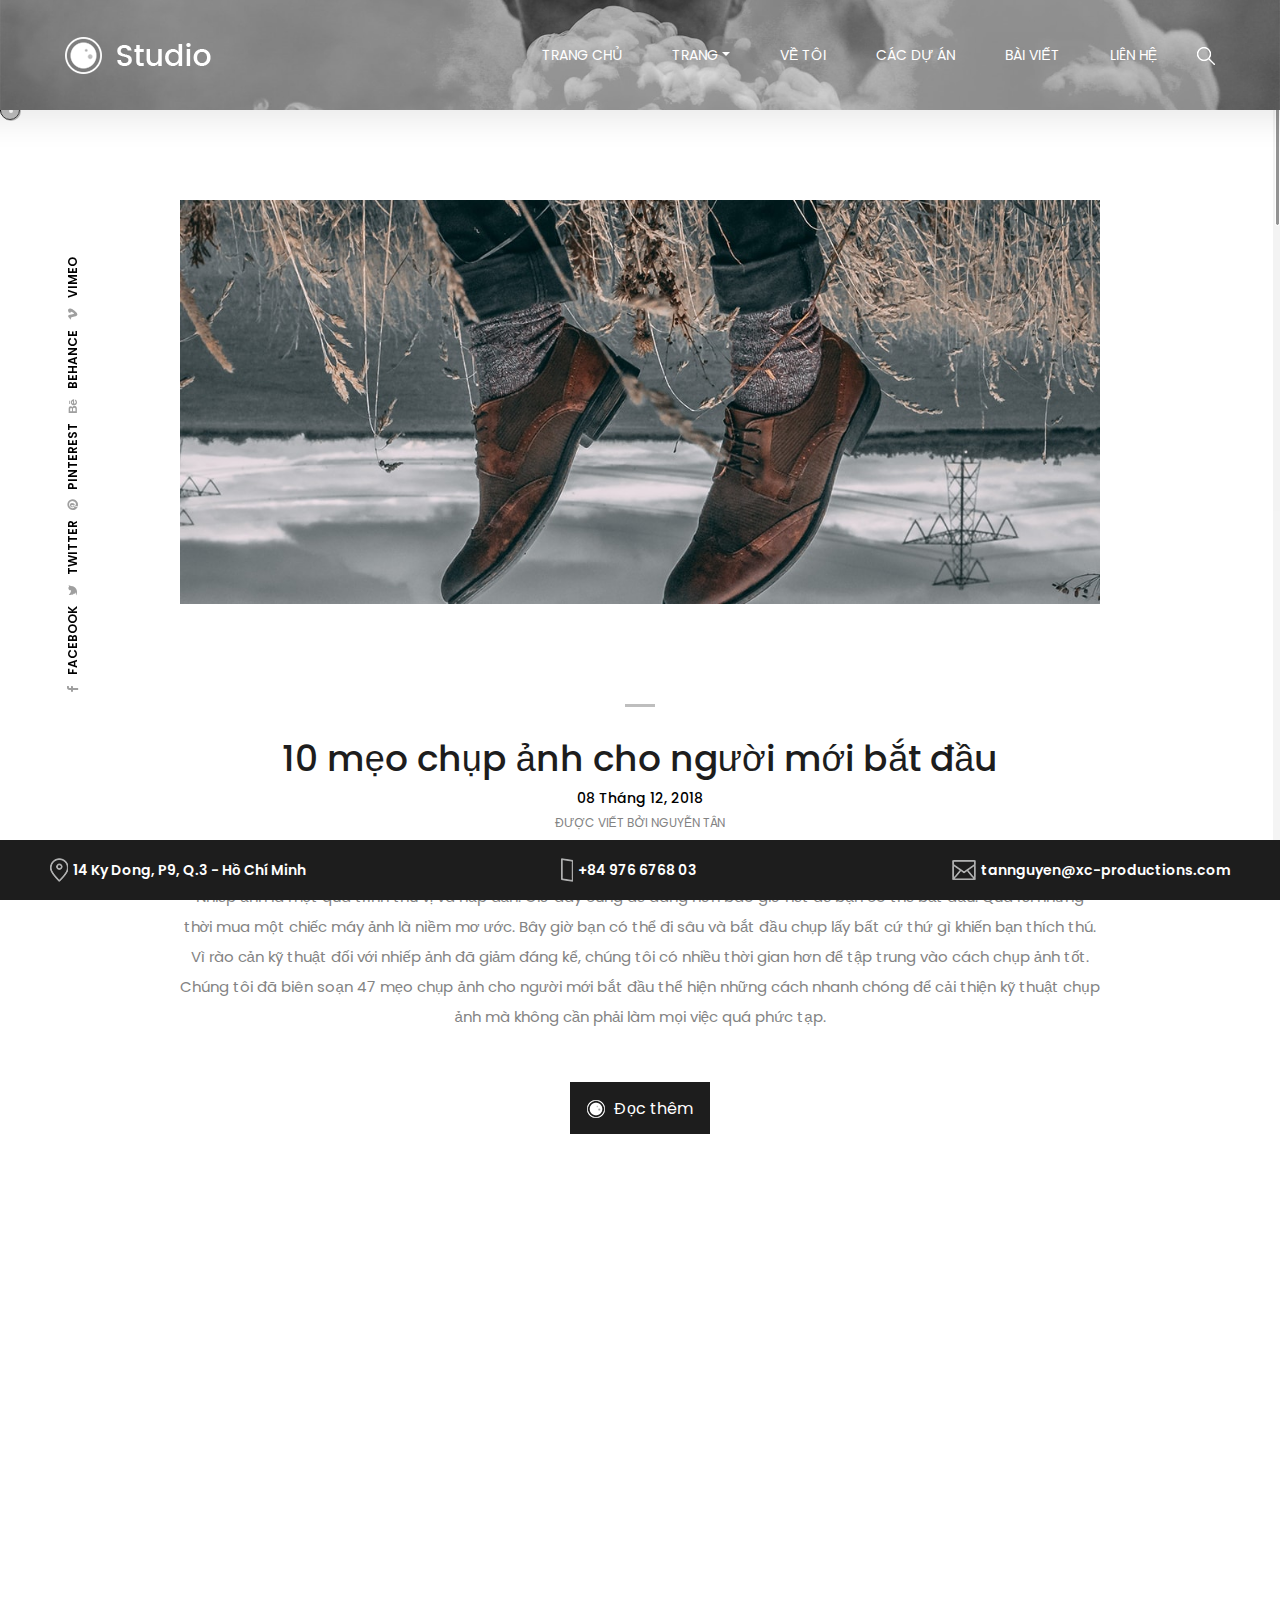
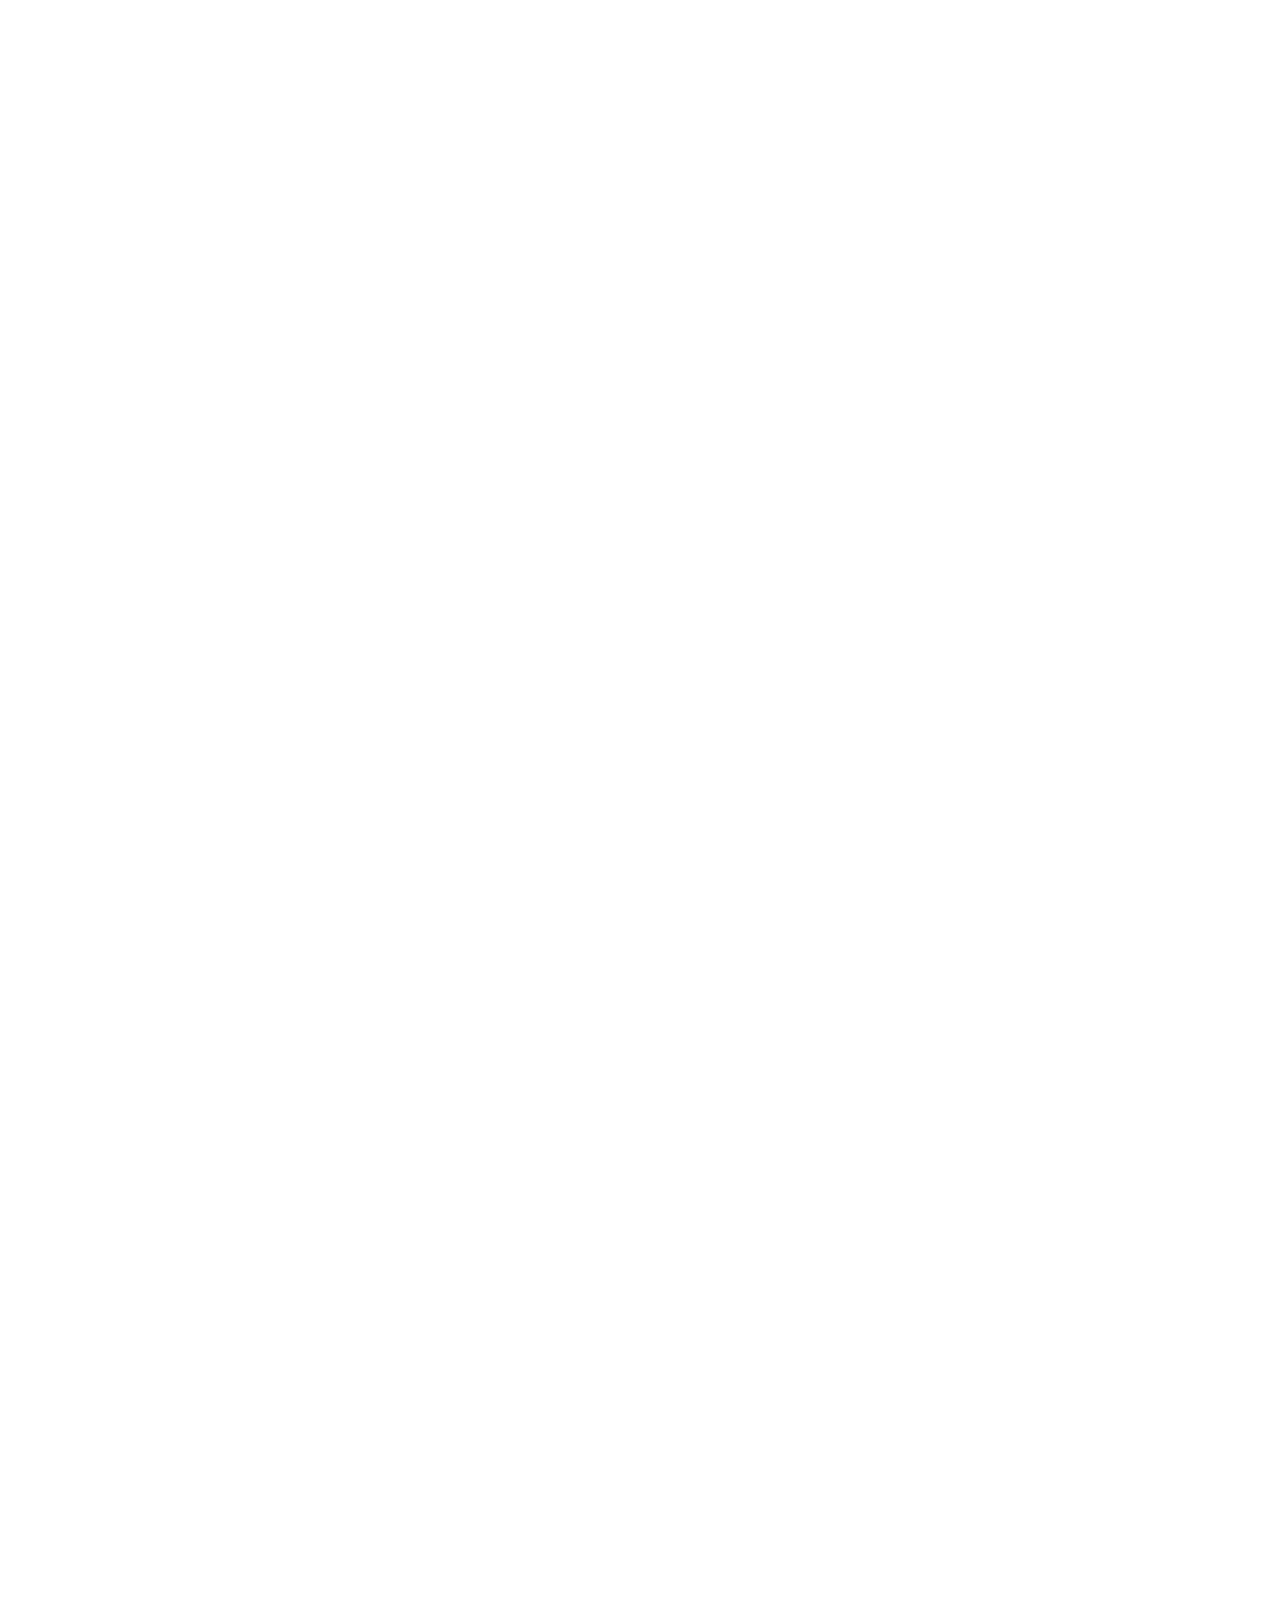
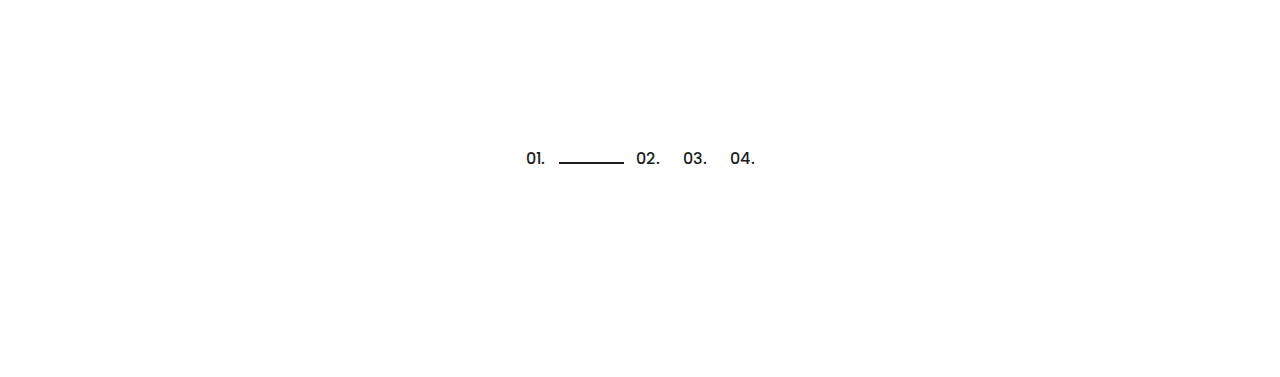
==== blog.html @ 5acade47 "done" ====
<!DOCTYPE html>
<html lang="en">

<head>
    <meta charset="UTF-8">
    <meta name="description" content="">
    <meta http-equiv="X-UA-Compatible" content="IE=edge">
    <meta name="viewport" content="width=device-width, initial-scale=1, shrink-to-fit=no">
    <!-- The above 4 meta tags *must* come first in the head; any other head content must come *after* these tags -->

    <!-- Title  -->
    <title>Studio - Đánh thức sáng tạo | Bài viết </title>

    <!-- Favicon  -->
    <link rel="icon" href="img/core-img/favicon.ico">

    <!-- Core Style CSS -->
    <link rel="stylesheet" href="css/core-style.css">
    <link rel="stylesheet" href="style.css">

    <!-- Responsive CSS -->
    <link href="css/responsive.css" rel="stylesheet">

</head>

<body>
    <div class="cursor"></div>
    <!-- Preloader -->
    <div id="preloader">
        <div class="showbox">
            <div class="loader">
                <svg class="circular" viewBox="25 25 50 50">
                    <circle class="path" cx="50" cy="50" r="20" fill="none" stroke-width="2" stroke-miterlimit="10"/>
                </svg>
            </div>
        </div>
        <div class="questions-area text-center">
            <p>Bạn có biết không ?</p>
            <ul>
                <li>Kĩ thuật quay phim được xem là “chất nghệ” trong các clip quảng cáo bên cạnh chất thơ của hình ảnh, chất độc của ý tưởng.</li>
                <li>Nhiếp ảnh là nghề khó nhất trên thế giới.</li>
                <li>Những thước phim ra đời từ việc quay phim được ví như là bộ nhớ sinh động, lưu giữ khoảnh khắc ý nghĩa.</li>
                <li>Theo cách hiểu hiện nay của nhiều người, TVC là các mẫu quảng cáo bằng video clip ngắn với sự kết hợp của hình ảnh, chuyển động và âm thanh, được trình chiếu trên màn hình tại bất kỳ nơi đâu, không chỉ riêng trên tivi nữa.</li>
                <li>TVC đã trở thành vũ khí không thể thiếu của rất nhiều nhãn hàng để tấn công vào tâm trí người tiêu dùng.</li>
            </ul>
        </div>
    </div>

    <!-- Gradient Background Overlay -->
    <div class="gradient-background-overlay"></div>

    <!-- Header Area Start -->
    <header class="header-area bg-img" style="background-image: url(img/bg-img/14.jpg);">
        <div class="container-fluid h-100">
            <div class="row h-100 align-items-center">
                <div class="col-12 h-100">
                    <div class="main-menu h-100">
                        <nav class="navbar h-100 navbar-expand-lg">
                            <!-- Logo Area  -->
                            <a class="navbar-brand" href="index.html"><img src="img/core-img/logo.png" alt="Logo"></a>

                            <button class="navbar-toggler" type="button" data-toggle="collapse" data-target="#studioMenu" aria-controls="studioMenu" aria-expanded="false" aria-label="Toggle navigation"><i class="fa fa-bars"></i> Menu</button>

                            <div class="collapse navbar-collapse" id="studioMenu">
                                <!-- Menu Area Start  -->
                                <ul class="navbar-nav ml-auto">
                                    <li class="nav-item active">
                                        <a class="nav-link" href="index.html">Trang chủ <span class="sr-only">(current)</span></a>
                                    </li>
                                    <li class="nav-item dropdown">
                                        <a class="nav-link dropdown-toggle" href="#" id="navbarDropdown" role="button" data-toggle="dropdown" aria-haspopup="true" aria-expanded="false">Trang</a>
                                        <div class="dropdown-menu" aria-labelledby="navbarDropdown">
                                            <a class="dropdown-item" href="index.html">Trang chủ</a>
                                            <a class="dropdown-item" href="about-me.html">Về tôi</a>
                                            <a class="dropdown-item" href="portfolio.html">Các dự án</a>
                                            <a class="dropdown-item" href="blog.html">Bài viết</a>
                                            <a class="dropdown-item" href="contact.html">Liên hệ</a>
                                            <a class="dropdown-item" href="service.html">Dịch vụ</a>
                                        </div>
                                    </li>
                                    <li class="nav-item">
                                        <a class="nav-link" href="about-me.html">Về tôi</a>
                                    </li>
                                    <li class="nav-item">
                                        <a class="nav-link" href="portfolio.html">Các dự án</a>
                                    </li>
                                    <li class="nav-item">
                                        <a class="nav-link" href="blog.html">Bài viết</a>
                                    </li>
                                    <li class="nav-item">
                                        <a class="nav-link" href="contact.html">Liên hệ</a>
                                    </li>
                                </ul>
                                <!-- Search Form -->
                                <div class="header-search-form ml-auto">
                                    <form action="#">
                                        <input type="search" class="form-control" placeholder="Nhập từ khoá của bạn sau đó bấm enter..." id="search" name="search">
                                        <input class="d-none" type="submit" value="submit">
                                    </form>
                                </div>
                                <!-- Search btn -->
                                <div id="searchbtn">
                                    <img src="img/core-img/search.png" alt="">
                                </div>
                            </div>
                        </nav>
                    </div>
                </div>
            </div>
        </div>
    </header>
    <!-- Header Area End -->

    <!-- Social Sidebar Area Start -->
    <div class="social-sidebar-area">
        <!-- Social Area -->
        <div class="social-info-area">
            <a href="#" data-toggle="tooltip" data-placement="right" title="Facebook"><i class="fa fa-facebook" aria-hidden="true"></i> <span>Facebook</span></a>
            <a href="#" data-toggle="tooltip" data-placement="right" title="Twitter"><i class="fa fa-twitter" aria-hidden="true"></i> <span>Twitter</span></a>
            <a href="#" data-toggle="tooltip" data-placement="right" title="Pinterest"><i class="fa fa-pinterest" aria-hidden="true"></i> <span>Pinterest</span></a>
            <a href="#" data-toggle="tooltip" data-placement="right" title="Behance"><i class="fa fa-behance" aria-hidden="true"></i> <span>Behance</span></a>
            <a href="#" data-toggle="tooltip" data-placement="right" title="Vimeo"><i class="fa fa-vimeo" aria-hidden="true"></i> <span>Vimeo</span></a>
        </div>
    </div>
    <!-- Social Sidebar Area End -->

    <!-- Blog Area Start -->
    <section class="blog-area section_padding_100 mt-100">
        <div class="container">
            <div class="row justify-content-center">
                <!-- Single Blog Area -->
                <div class="col-10">
                    <div class="single-blog-area text-center mb-100 wow fadeInUpBig" data-wow-delay="100ms" data-wow-duration="1s">
                        <div class="blog-thumbnail mb-100">
                            <img src="img/bg-img/b1.jpg" alt="">
                        </div>
                        <div class="blog-content">
                            <span></span>
                            <h2>10 mẹo chụp ảnh cho người mới bắt đầu</h2>
                            <a href="#" class="post-date">08 Tháng 12, 2018</a>
                            <a href="#" class="post-author">Được viết bởi Nguyễn Tân</a>
                            <p>Nhiếp ảnh là một quá trình thú vị và hấp dẫn. Giờ đây cũng dễ dàng hơn bao giờ hết để bạn có thể bắt đầu. Qua rồi những thời mua một chiếc máy ảnh là niềm mơ ước. Bây giờ bạn có thể đi sâu và bắt đầu chụp lấy bất cứ thứ gì khiến bạn thích thú. Vì rào cản kỹ thuật đối với nhiếp ảnh đã giảm đáng kể, chúng tôi có nhiều thời gian hơn để tập trung vào cách chụp ảnh tốt. Chúng tôi đã biên soạn 47 mẹo chụp ảnh cho người mới bắt đầu thể hiện những cách nhanh chóng để cải thiện kỹ thuật chụp ảnh mà không cần phải làm mọi việc quá phức tạp. </p>
                            <a href="#" class="btn studio-btn"><img src="img/core-img/logo-icon.png" alt=""> Đọc thêm</a>
                        </div>
                    </div>
                </div>
                <!-- Single Blog Area -->
                <div class="col-10">
                    <div class="single-blog-area text-center mb-100 wow fadeInUpBig" data-wow-delay="100ms" data-wow-duration="1s">
                        <div class="blog-thumbnail mb-100">
                            <img src="img/bg-img/b2.jpg" alt="">
                        </div>
                        <div class="blog-content">
                            <span></span>
                            <h2>Truyền thông là quá trình chia sẻ thông tin, là hình thức tương tác xã hội trong đó có ít nhất hai tác nhân tương tác lẫn nhau, chia sẻ các quy tắc và tín hiệu chung. </h2>
                            <a href="#" class="post-date">04 Tháng 1, 2018</a>
                            <a href="#" class="post-author">Được viết bởi Nguyễn Tân</a>
                            <p>Truyền thông là quá trình trao đổi, chia sẻ thông tin, kiến thức, kinh nghiệm, tư tưởng, tình cảm… liên tục giữa hai hoặc nhiều người nhằm tăng cường hiểu biết lẫn nhau, thay đổi nhận thức, tiến tới điều chỉnh hành vi và thái độ phù hợp với nhu cầu phát triển của cá nhân/nhóm/cộng đồng xã hội.</p>
                            <a href="#" class="btn studio-btn"><img src="img/core-img/logo-icon.png" alt=""> Đọc thêm</a>
                        </div>
                    </div>
                </div>
                <!-- Single Blog Area -->
                <div class="col-10">
                    <div class="single-blog-area text-center mb-100 wow fadeInUpBig" data-wow-delay="100ms" data-wow-duration="1s">
                        <div class="blog-thumbnail mb-100">
                            <img src="img/bg-img/b3.jpg" alt="">
                        </div>
                        <div class="blog-content">
                            <span></span>
                            <h2>Ánh sáng hoàn hảo cho nghệ thuật đường phố</h2>
                            <a href="#" class="post-date">07 Tháng 08, 2019</a>
                            <a href="#" class="post-author">Được viết bởi Nguyễn Tân</a>
                            <p>Nghệ thuật đường phố nghĩa là làm mới môi trường và thu hút sự chú ý của mọi người, thậm chí các nghệ sĩ dưới đây đã tiến hành một kỹ thuật đặc biệt làm cho những tác phẩm nghệ thuật của họ thêm bắt mắt và vui tươi hơn. Các nghệ sĩ sáng tác nghệ thuật đường phố đã khéo léo vẽ những bức tranh 2D trông giống như một phần của không gian, tạo ra không gian 3D hoàn toàn mới lạ, độc đáo. </p>
                            <a href="#" class="btn studio-btn"><img src="img/core-img/logo-icon.png" alt=""> Đọc thêm</a>
                        </div>
                    </div>
                </div>
            </div>
            <!-- Pagination -->
            <div class="row">
                <div class="col-12">
                    <nav aria-label="Page navigation" class="pagination-area mb-100">
                        <ul class="pagination justify-content-center">
                            <li class="page-item active"><a class="page-link" href="#">01.</a></li>
                            <li class="page-item"><a class="page-link" href="#">02.</a></li>
                            <li class="page-item"><a class="page-link" href="#">03.</a></li>
                            <li class="page-item"><a class="page-link" href="#">04.</a></li>
                        </ul>
                    </nav>
                </div>
            </div>
        </div>
    </section>
    <!-- Blog Area End -->

    <!-- Footer Area Start -->
    <footer class="footer-area">
        <div class="container-fluid h-100">
            <div class="row h-100">
                <div class="col-12 h-100">
                    <div class="footer-content h-100 d-md-flex align-items-center justify-content-between">
                        <!-- Single Footer Content -->
                        <div class="single-footer-content">
                            <img src="img/core-img/map.png" alt="">
                            <a href="#">14 Ky Dong, P9, Q.3 - Hồ Chí Minh</a>
                        </div>
                        <!-- Single Footer Content -->
                        <div class="single-footer-content">
                            <img src="img/core-img/smartphone.png" alt="">
                            <a href="#">+84 976 6768 03</a>
                        </div>
                        <!-- Single Footer Content -->
                        <div class="single-footer-content">
                            <img src="img/core-img/envelope-2.png" alt="">
                            <a href="#">tannguyen@xc-productions.com</a>
                        </div>
                    </div>
                </div>
            </div>
        </div>
    </footer>
    <!-- Footer Area End -->

    

    <!-- jQuery (Necessary for All JavaScript Plugins) -->
    <script src="js/jquery/jquery-2.2.4.min.js"></script>
    <!-- Popper js -->
    <script src="js/popper.min.js"></script>
    <!-- Bootstrap js -->
    <script src="js/bootstrap.min.js"></script>
    <!-- Plugins js -->
    <script src="js/plugins.js"></script>
    <!-- Active js -->
    <script src="js/active.js"></script>
    <!-- Main js  -->
    <script src="js/main.js"></script>

</body>

</html>
---- css/core-style.css ----
/* Web Fonts */

@import url('https://fonts.googleapis.com/css?family=Poppins:300,400,500,600,700');

/*  All CSS */

@import '../css/bootstrap.min.css';
@import '../css/owl.carousel.css';
@import '../css/font-awesome.min.css';
@import '../css/pe-icon-7-stroke.css';
@import '../css/magnific-popup.css';
@import '../css/animate.css';

/* CSS */

* {
    margin: 0;
    padding: 0;
}

body {
    font-family: 'Poppins', sans-serif;
    font-weight: 400;
    overflow-x: hidden;
}

h1,
h2,
h3,
h4,
h5,
h6 {
    color: #1d1d1d;
    line-height: 1.2;
    font-family: 'Poppins', sans-serif;
    font-weight: 500;
}

p {
    color: #838383;
    font-size: 15px;
    line-height: 2;
    font-family: 'Poppins', sans-serif;
    font-weight: 400;
}

a:focus {
    outline: 0 solid;
}

a,
a:hover,
a:focus {
    -webkit-transition: all 500ms ease 0s;
    transition: all 500ms ease 0s;
    text-decoration: none;
    outline: none;
    font-size: 14px;
    color: #000;
    font-family: 'Poppins', sans-serif;
    font-weight: 400;
}

#preloader {
    position: fixed;
    z-index: 9999;
    width: 100%;
    height: 100%;
    background-color: #f2f4f8;
    top: 0;
    left: 0;
    display: -webkit-box;
    display: -ms-flexbox;
    display: flex;
    -webkit-box-pack: center;
    -ms-flex-pack: center;
    justify-content: center;
    -webkit-box-align: center;
    -ms-flex-align: center;
    align-items: center;
}
.cursor {
    width: 20px;
    height: 20px;
    border: 1px solid #000;
    border-radius: 50%;
    position: absolute;
    transition-duration: 200ms;
    transition-timing-function: ease-out;
    animation: cursorAnim .5s infinite alternate;
    pointer-events: none;
}
.cursor::after {
    content: "";
    width: 20px;
    height: 20px;
    position: absolute;
    border: 8px solid grey;
    border-radius: 50%;
    opacity: .5;
    top: 0;
    left: 0;
    animation: cursorAnim2 .5s infinite alternate;
}

@keyframes cursorAnim {
    from {
        transform: scale(1);
    }
    to {
        transform: scale(.7);
    }
}

@keyframes cursorAnim2 {
    from {
        transform: scale(1);
    }
    to {
        transform: scale(.4);
    }
}

@keyframes cursorAnim3 {
    0% {
        transform: scale(1);
    }
    50% {
        transform: scale(3);
    }
    100% {
        transform: scale(1);
        opacity: 0;
    }
}
/* Cursor  */

.questions-area ul li {
    display: none;
    font-size: 14px;
    font-weight: 500;
    color: #1d1d1d;
    -webkit-transition-duration: 500ms;
    transition-duration: 500ms;
}

.questions-area ul li.question-show {
    display: block;
}

.questions-area {
    padding: 0 15px;
    position: absolute;
    bottom: 100px;
    z-index: 15;
    width: 100%;
    height: auto;
    left: 0;
}

.questions-area p {
    margin-bottom: 0;
}

.showbox {
    position: relative;
    top: 0;
    bottom: 0;
    left: 0;
    right: 0;
    padding: 0;
}

.loader {
    position: relative;
    margin: 0 auto;
    width: 60px;
}

.loader:before {
    content: '';
    display: block;
    padding-top: 100%;
}

.circular {
    -webkit-animation: rotate 2s linear infinite;
    animation: rotate 2s linear infinite;
    height: 100%;
    -webkit-transform-origin: center center;
    transform-origin: center center;
    width: 100%;
    position: absolute;
    top: 0;
    bottom: 0;
    left: 0;
    right: 0;
    margin: auto;
}

.path {
    stroke-dasharray: 1, 200;
    stroke-dashoffset: 0;
    -webkit-animation: dash 1.5s ease-in-out infinite, color 6s ease-in-out infinite;
    animation: dash 1.5s ease-in-out infinite, color 6s ease-in-out infinite;
    stroke-linecap: round;
}

@-webkit-keyframes rotate {
    100% {
        -webkit-transform: rotate(360deg);
        transform: rotate(360deg);
    }
}

@keyframes rotate {
    100% {
        -webkit-transform: rotate(360deg);
        transform: rotate(360deg);
    }
}

@-webkit-keyframes dash {
    0% {
        stroke-dasharray: 1, 200;
        stroke-dashoffset: 0;
    }
    50% {
        stroke-dasharray: 89, 200;
        stroke-dashoffset: -35px;
    }
    100% {
        stroke-dasharray: 89, 200;
        stroke-dashoffset: -124px;
    }
}

@keyframes dash {
    0% {
        stroke-dasharray: 1, 200;
        stroke-dashoffset: 0;
    }
    50% {
        stroke-dasharray: 89, 200;
        stroke-dashoffset: -35px;
    }
    100% {
        stroke-dasharray: 89, 200;
        stroke-dashoffset: -124px;
    }
}

@-webkit-keyframes color {
    100%,
    0% {
        stroke: #d62d20;
    }
    40% {
        stroke: #0057e7;
    }
    66% {
        stroke: #008744;
    }
    80%,
    90% {
        stroke: #ffa700;
    }
}

@keyframes color {
    100%,
    0% {
        stroke: #d62d20;
    }
    40% {
        stroke: #0057e7;
    }
    66% {
        stroke: #008744;
    }
    80%,
    90% {
        stroke: #ffa700;
    }
}

ul,
ol {
    margin: 0;
}

ol li,
ul li {
    list-style: outside none none;
}

img {
    height: auto;
    max-width: 100%;
}

.studio-table {
    display: table;
    z-index: 9;
    position: absolute;
    width: 100%;
    height: 100%;
    margin: 0;
}

.studio-table-cell {
    display: table-cell;
    vertical-align: middle;
}

.mt-15 {
    margin-top: 15px;
}

.mt-30 {
    margin-top: 30px;
}

.mt-50 {
    margin-top: 50px;
}

.mt-70 {
    margin-top: 70px;
}

.mt-100 {
    margin-top: 100px;
}

.mb-15 {
    margin-bottom: 15px;
}

.mb-30 {
    margin-bottom: 30px;
}

.mb-50 {
    margin-bottom: 50px;
}

.ml-15 {
    margin-left: 15px;
}

.ml-30 {
    margin-left: 30px;
}

.mr-15 {
    margin-right: 15px;
}

.mr-30 {
    margin-right: 30px;
}

.mb-70 {
    margin-bottom: 70px;
}

.mb-100 {
    margin-bottom: 100px;
}

.bg-img {
    background-position: center center;
    background-size: cover;
    background-repeat: no-repeat;
}

.bg-gray {
    background-color: #f6f6f6;
}

.bg-transparent {
    background-color: transparent;
}

.bg-transparent-dark {
    background-color: rgba(0, 0, 0, 0.5) !important;
}

.bg-transparent-light {
    background-color: rgba(255, 255, 255, 0.5) !important;
}

.font-bold {
    font-weight: 700;
}

.font-light {
    font-weight: 300;
}

.height-500 {
    height: 500px !important;
}

.height-600 {
    height: 600px !important;
}

.height-700 {
    height: 700px !important;
}

.height-800 {
    height: 800px !important;
}

#scrollUp {
    background-color: #222;
    border-radius: 0;
    bottom: 100px;
    box-shadow: 0 2px 6px 0 rgba(0, 0, 0, 0.3);
    color: #fff;
    font-size: 24px;
    height: 40px;
    line-height: 40px;
    right: 0;
    text-align: center;
    width: 35px;
}

.section_padding_100 {
    padding: 100px 0;
}

.section_padding_50 {
    padding: 50px 0;
}

.section_padding_100_70 {
    padding: 100px 0 70px;
}

.section_padding_100_50 {
    padding: 100px 0 50px;
}

.section_padding_100_0 {
    padding: 100px 0 0;
}

.section_padding_0_100 {
    padding: 0 0 100px;
}

.section_heading {
    margin-bottom: 50px;
    position: relative;
    z-index: 1;
}

.section_heading h2 {
    font-size: 48px;
    margin-bottom: 0;
    text-transform: uppercase;
}

.section_heading.text-left {
    text-align: left !important;
}

.studio-btn {
    display: inline-block;
    color: #fff;
    background-color: #1d1d1d;
    height: 52px;
    padding: 0 15px;
    border-radius: 0;
    line-height: 52px;
    font-size: 16px;
    min-width: 140px;
}

.studio-btn > img {
    padding-right: 5px;
}

.studio-btn:hover,
.studio-btn:focus {
    color: #fff;
    font-size: 16px;
}

/* Header CSS */

.header-area {
    width: 100%;
    height: 110px;
    position: fixed;
    z-index: 1000;
    top: 0;
    left: 0;
    padding: 0 34px;
}

#searchbtn {
    cursor: pointer;
    margin-left: 15px;
}

.header-search-form,
.search-form-on .navbar-nav {
    display: none;
}

.search-form-on .header-search-form {
    display: block;
}

.header-area .main-menu .nav-link {
    font-size: 14px;
    text-transform: uppercase;
    color: #ffffff;
    padding: 0 25px;
}

.header-area .main-menu .nav-link:hover,
.header-area .main-menu .nav-link:focus {
    color: #fff;
}

.dropdown-menu.show {
    border: none;
    padding: 15px 0;
    box-shadow: 0 5px 40px rgba(0, 0, 0, 0.15);
    margin-top: 15px;
}

.dropdown-item {
    text-transform: uppercase;
    font-size: 13px;
}

.dropdown-item:hover {
    color: #000;
    font-size: 13px;
}

.header-search-form form input {
    width: 600px;
    height: 35px;
    padding: 5px 15px;
    font-size: 12px;
    color: #fff;
    border: none;
    background-color: transparent;
    border: 2px solid rgba(255, 255, 255, 0.6);
    border-radius: 30px;
    -webkit-transition-duration: 500ms;
    transition-duration: 500ms;
}

.header-search-form form input:focus {
    box-shadow: none;
    border-color: rgba(255, 255, 255, 1);
    background-color: transparent;
}

.gradient-background-overlay {
    position: fixed;
    z-index: 3;
    top: 0;
    left: 0;
    width: 100%;
    height: 150px;
}

.gradient-background-overlay:before {
    content: "";
    position: absolute;
    height: 150px;
    width: 100%;
    z-index: -1;
    top: 0;
    left: 0;
    background: rgba(0, 0, 0, 0.3);
    background: -webkit-linear-gradient(top, rgba(0, 0, 0, 0.3) 0%, rgba(0, 0, 0, 0.01) 90%, rgba(0, 0, 0, 0) 100%);
    background: linear-gradient(to bottom, rgba(0, 0, 0, 0.3) 0%, rgba(0, 0, 0, 0.01) 90%, rgba(0, 0, 0, 0) 100%);
}

.nav-item a:hover{
    background-color: #9f9f9f;
    color: #fff;
}

/* :: Sidebar CSS */

.social-sidebar-area {
    width: 120px;
    height: 72%;
    background-color: transparent;
    position: fixed;
    bottom: 100px;
    left: 0;
    z-index: 100;
    overflow: hidden;
}

.social-info-area {
    display: -webkit-box;
    display: -ms-flexbox;
    display: flex;
    -webkit-transform: rotate(-90deg);
    transform: rotate(-90deg);
    position: absolute;
    bottom: 315px;
    left: -150px;
    z-index: 10;
    -webkit-box-pack: center;
    -ms-flex-pack: center;
    justify-content: center;
    -webkit-box-align: center;
    -ms-flex-align: center;
    align-items: center;
}

.social-info-area a {
    text-transform: uppercase;
    font-size: 12px;
    font-weight: 600;
    display: -webkit-box;
    display: -ms-flexbox;
    display: flex;
    -webkit-box-align: center;
    -ms-flex-align: center;
    align-items: center;
    padding: 5px;
    line-height: 1;
}

.social-info-area a i {
    font-size: 12px;
    color: #9f9f9f;
    margin-right: 10px;
}

.message-box > a {
    width: 120px;
    height: 100px;
    position: absolute;
    left: 0;
    bottom: 0;
    background-color: #101010;
    text-align: center;
    color: #fff;
    font-size: 30px;
    display: -moz-flex;
    display: -ms-flex;
    display: -o-flex;
    display: -webkit-box;
    display: -ms-flexbox;
    display: flex;
    -webkit-box-align: center;
    -ms-flex-align: center;
    align-items: center;
    -webkit-box-pack: center;
    -ms-flex-pack: center;
    justify-content: center;
}

.message-box > a > img {
    max-width: 40px;
}

/* :: Wel CSS */

.welcome-area {
    position: relative;
    z-index: 2;
    width: 100%;
    height: 100vh !important;
}

.carousel-indicators {
    position: fixed;
    right: 0;
    bottom: 0;
    left: 0;
    width: 100%;
    height: auto;
    margin: 0;
    z-index: 9999;
}

.carousel-indicators li {
    width: 100%;
    height: 100px;
    margin-right: 0;
    margin-left: 0;
    text-indent: -9999999px;
    background-color: #fff;
    cursor: pointer;
    -webkit-transition-duration: 500ms;
    transition-duration: 500ms;
}

.carousel-indicators li:after,
.carousel-indicators li:before {
    display: none;
}

.carousel-indicators li.active:after {
    content: '';
    display: block;
    width: 16px;
    height: 16px;
    top: -26px;
    z-index: 1100;
    position: absolute;
    background-image: url(../img/core-img/active.png);
}

.carousel-item:after {
    position: absolute;
    width: 100%;
    height: 100%;
    top: 0;
    left: 0;
    background-color: rgba(0, 0, 0, 0.17);
    content: '';
    z-index: -1;
}

.carousel-content {
    display: -webkit-box;
    display: -ms-flexbox;
    display: flex;
    -webkit-box-align: center;
    -ms-flex-align: center;
    align-items: center;
}

.slide-text {
    padding: 25px 30px 15px;
    border-left: 3px solid #fff;
    margin-left: 200px;
    background-color: rgba(255, 255, 255, 0.2);
    display: -webkit-box;
    display: -ms-flexbox;
    display: flex;
    -webkit-box-align: baseline;
    -ms-flex-align: baseline;
    align-items: baseline;
    margin-top: -100px;
}

.slide-text h2 {
    margin-bottom: 0;
    font-size: 36px;
    color: #fff;
    line-height: 1;
}

.slide-text span {
    font-size: 100px;
    color: #fff;
    line-height: 1;
    font-weight: 100;
}

.content-video-up-a {
    width: 320px;
    height: 220px;
    background: rgba( 85, 70, 70, 0.25 );
box-shadow: 0 8px 32px 0 rgba( 31, 38, 135, 0.37 );
backdrop-filter: blur( 7.5px );
-webkit-backdrop-filter: blur( 7.5px );
border-radius: 10px;
border: 1px solid rgba( 255, 255, 255, 0.18 );
    position: relative;
    right:-26%;
    top: 22%;
    padding-top: 10px;
}
.content-video-up-a span{
    color: white;
    font-size: 18px;
    font-weight: bold;
    text-align: center;
    text-transform: uppercase;
    margin-top: 5px;
}

.video-showreels {
  margin-left: 27px;
  margin-top: 5px;
}
.fa-play-circle {
    font-size: 50px;
    margin-left: 1px;
    margin-top: -1px;
}
.button-video-popup {
    border: 2px solid white;
    color: black;
    text-transform: uppercase;
    transition: all 0.5s ease-in-out;
    border-radius: 50%;
    background-color: white;
    font-weight: bold;
    position: absolute;
    top: 150px;
    left: 137px;
    width: 50px;
    height: 50px;
    text-align: center;
    font-size: 16px;
}
#videoshowreels iframe {
    margin-left: 100px;
}
button .mfp-close{
    overflow: visible;
    cursor: pointer;
    color: white;
    border: 0;
    -webkit-appearance: none;
    display: block;
    outline: 0;
    padding: 0;
    z-index: 1046;
    box-shadow: none;
}
.mfp-close {
    width: 44px;
    height: 44px;
    border-radius: 50px;
    line-height: 44px;
    position: absolute;
    right: 40px;
}
/* ::About Me CSS */
.about-content span {
    width: 30px;
    height: 2px;
    background-color: #bebebe;
    margin: 0 auto 30px;
    display: block;
}

.about-content h2 {
    margin-bottom: 40px;
    font-size: 36px;
}

.single-service-area img {
    margin-bottom: 50px;
}

.single-service-area h5 {
    margin-bottom: 20px;
}

.single-pie-bar h6 {
    margin-top: 15px;
    margin-bottom: 0;
}
/* ::Testimonials CSS */
.testimonials-section {
	position: relative;
	margin: 100px 0;
}

.testimonials-section h1 {
	color: #fff;
    margin-top: 50px;
}

.testimonials-section:after {
	content: "";
	position: absolute;
	width: 67%;
	height: 100%;
	right: 0;
	top: 0;
	background: #222222;
	z-index: 2;
}

.testimonials-section .testimonials-image-box {
	position: absolute;
	width: 50%;
	height: calc(100% + 120px);
	left: 0;
	top: -70px;
	background-image: url("../img/testi.jpg");
	background-repeat: no-repeat;
	background-size: cover;
}

.testimonials-section .container {
	position: relative;
	z-index: 9;
}
.testimonials-section .qut {
	color: #fff;
	font-size: 36px;
	margin-bottom: 20px;
}
.ts-item p {
	color: #fff;
	font-style: italic;
	margin-bottom: 50px;
}

.ts-item h4 {
	font-size: 20px;
	font-weight: 400;
	color: grey;
	margin-bottom: 0;
    margin-left: 50px;
}

.ts-item span {
	font-size: 14px;
	color: #fff;
    margin-left: 50px;
}

.testimonials-section .qut {
	color: grey;
	font-size: 36px;
	margin-bottom: 20px;
}
.slide-num-holder.test-slider {
	position: relative;
    right: -100%;
	bottom: 50px;
	width: 100px;
	height: 100px;
	padding-left: 12px;
	padding-top: 30px;
    font-size: 25px;
    background-color: #fff;
}
.box-avt-testi {
    width: 40px;
    height: 40px;
    border-radius: 50%;
    background: url('../img/avt-testi.jpeg');
    background-size: cover;
    background-repeat: no-repeat;
    z-index: 99999;
    position: absolute;
    top: 142px;
    left: 0px;
}
.box-avt-testi-l {
    width: 40px;
    height: 40px;
    border-radius: 50%;
    background: url('../img/TESTI-LONG.jpeg');
    background-size: cover;
    background-repeat: no-repeat;
    z-index: 99999;
    position: absolute;
    top: 142px;
    left: 0px;
}
.box-avt-testi-e {
    width: 40px;
    height: 40px;
    border-radius: 50%;
    background: url('../img/test-ti-enzo.jpeg');
    background-size: cover;
    background-repeat: no-repeat;
    z-index: 99999;
    position: absolute;
    top: 142px;
    left: 0px;
}

/* :: Client Section CSS */
.client-section {
    margin: 120px 0 50px 0px;
}
.client-slider .single-brand {
	display: table;
	height: 80px;
	width: 100%;
}

.client-slider .single-brand a {
	display: table-cell;
	vertical-align: middle;
	text-align: center;
}

.client-slider .single-brand a img {
	width: auto;
	margin: 0 auto;
	opacity: 0.2;
	-webkit-transition: all 0.4s;
	-o-transition: all 0.4s;
	transition: all 0.4s;
}

.client-slider .single-brand a:hover img {
	opacity: 1;
}
  

/* :: Follow Instagram CSS */

.follow-me-instagram-area {
    border-top: 1px solid #dcdcdc;
    margin-bottom: 80px;
}

.follow-me-title h5 {
    margin: 30px 0;
    font-size: 18px;
}

.single-instagram-feeds a {
    position: absolute;
    width: 100%;
    height: 100%;
    background-color: rgba(34, 34, 34, 0.7);
    top: 0;
    display: -webkit-box;
    display: -ms-flexbox;
    display: flex;
    -webkit-box-align: center;
    -ms-flex-align: center;
    align-items: center;
    color: #fff;
    font-size: 30px;
    -webkit-box-pack: center;
    -ms-flex-pack: center;
    justify-content: center;
    opacity: 0;
    -ms-filter: "progid:DXImageTransform.Microsoft.Alpha(Opacity=0)";
    -webkit-transition-duration: 500ms;
    transition-duration: 500ms;
}

.single-instagram-feeds:hover a {
    opacity: 1;
    -ms-filter: "progid:DXImageTransform.Microsoft.Alpha(Opacity=100)";
}

/* :: Footer CSS */

.footer-area {
    position: fixed;
    z-index: 100;
    background-color: #1d1d1d;
    height: 60px;
    width: 100%;
    padding: 0 35px;
    bottom: 0;
    left: 0;
}

.single-footer-content {
    display: -webkit-box;
    display: -ms-flexbox;
    display: flex;
    -webkit-box-align: center;
    -ms-flex-align: center;
    align-items: center
}

.single-footer-content > a {
    font-size: 14px;
    font-weight: 600;
    color: #fff;
    margin-left: 5px;
    line-height: 1;
}

/* :: Portfolio CSS */

.gallery_area {
    height: calc(100% - 380px);
    width: calc(100% - 245px);
    overflow-y: scroll;
    position: fixed;
    z-index: 1;
    top: 200px;
    left: 185px;
    right: 60px;
    padding-right: 45px;
}

.portfolio-menu button {
    background-color: transparent;
    font-size: 15px;
    color: #838383;
    padding: 0 20px;
    -webkit-transition-duration: 500ms;
    transition-duration: 500ms;
}

.portfolio-menu button.active,
.portfolio-menu button:hover {
    color: #1d1d1d;
}

.portfolio-menu button:focus {
    box-shadow: none;
}

.gallery_menu {
    margin-bottom: 100px;
}

.column_single_gallery_item {
    margin-bottom: 30px;
}

.column_single_gallery_item img {
    width: 100%;
}

.hover_overlay {
    position: absolute;
    width: calc(100% - 30px);
    height: 100%;
    background-color: rgba(0, 0, 0, 0.3);
    top: 0;
    left: 15px;
    display: -webkit-box;
    display: -ms-flexbox;
    display: flex;
    -webkit-box-align: center;
    -ms-flex-align: center;
    align-items: center;
    -webkit-box-pack: center;
    -ms-flex-pack: center;
    justify-content: center;
    opacity: 0;
    -ms-filter: "progid:DXImageTransform.Microsoft.Alpha(Opacity=0)";
    -webkit-transition-duration: 500ms;
    transition-duration: 500ms;
}

.hover_overlay a {
    font-size: 30px;
    color: #fff;
}

.column_single_gallery_item:hover .hover_overlay {
    opacity: 1;
    -ms-filter: "progid:DXImageTransform.Microsoft.Alpha(Opacity=100)";
}

/* :: Blog & Contact CSS */

.blog-content span,
.contact-heading-text span {
    display: block;
    width: 30px;
    height: 3px;
    background-color: #bebebe;
    margin: 0 auto 30px;
}

.blog-content h2,
.contact-heading-text h2 {
    font-size: 36px;
}

.contact-heading-text h2,
.blog-content p {
    margin-bottom: 50px;
}

.post-date,
.post-date:hover,
.post-date:focus {
    display: block;
    font-size: 14px;
    margin-bottom: 5px;
    font-weight: 500;
}

.post-author,
.post-author:hover,
.post-author:focus {
    font-size: 12px;
    text-transform: uppercase;
    color: #838383;
    display: block;
    margin-bottom: 50px;
}

.pagination-area .page-link {
    color: #1d1d1d;
    border: none;
    font-size: 16px;
    font-weight: 500;
    position: relative;
    z-index: 1;
}

.page-item.active .page-link {
    z-index: 1;
    color: #1d1d1d;
    background-color: transparent;
    border-color: transparent;
    padding-right: 80px;
}

.page-item.active .page-link:after {
    content: '';
    width: 70px;
    height: 2px;
    background-color: #1d1d1d;
    position: absolute;
    bottom: 13px;
    left: 45px;
}

.contact-form-area form .form-control {
    margin-bottom: 30px;
    font-size: 14px;
    font-style: italic;
    height: 60px;
    border-bottom: 2px solid #c0c0c0;
    border-top: 0;
    border-left: 0;
    border-radius: 0;
    border-right: none;
    background-color: transparent;
    -webkit-transition-duration: 500ms;
    transition-duration: 500ms;
}

.contact-form-area form .form-control:focus {
    box-shadow: none;
    border-color: #1d1d1d;
    -webkit-transition-duration: 500ms;
    transition-duration: 500ms;
}

.contact-form-area form textarea.form-control {
    height: 200px;
}

.map-area {
    position: relative;
    z-index: 1;
    padding-bottom: 100px;
}

#googleMap {
    width: 100%;
    height: 485px;
    position: relative;
    z-index: 1;
    left: 166px;
    top: 18px;
}

.contact-core-info {
    position: absolute;
    top: 30px;
    width: 280px;
    background-color: #1d1d1d;
    z-index: 1000;
    left: -90px;
    padding: 15px 40px;
    text-align: center;
    height: calc(100% - 60px);
}

.contact-core-info img {
    margin-bottom: 50px;
}

.contact-core-info .single-footer-content {
    display: block;
    margin-bottom: 10px;
    text-align: center;
}

.contact-core-info .single-footer-content img {
    display: block;
    margin: 0 auto 10px;
}

.contact-popup-form .modal-content {
    padding: 50px;
}

.contact-popup-form .modal-content {
    padding: 50px;
    border: none;
    box-shadow: 0 5px 50px rgba(0, 0, 0, 0.15);
    background-color: rgba(255, 255, 255, 0.9);
}

/* :: Service CSS */
.intro-section {
    margin-top: 200px;
    margin-bottom: -120px;
}
.service-slider {
	position: relative;
}

.service-slider .owl-controls {
	position: absolute;
	height: 100%;
	width: 14px;
	left: 0;
	top: 0;
	display: -ms-grid;
	display: grid;
}

.service-slider .owl-dots {
	display: table-cell;
	vertical-align: middle;
}

.service-slider .owl-dots .owl-dot {
	width: 14px;
	height: 13px;
	margin-bottom: 10px;
	background: #e8e8e8;
}

.service-slider .owl-dots .owl-dot.active {
	background: grey;
}

.service-text h2 {
	font-size: 30px;
	margin-bottom: 30px;
}

.service-text p {
	margin-bottom: 50px;
}

.service-text ol {
	list-style: none;
}

.service-text ol li {
	font-size: 20px;
	font-weight: 700;
	color: #727272;
	margin-bottom: 20px;
}
.box-service {
    height: 120px;
    background-color: red;
    margin-top: -50px;
}

/* Accordians */

.elements-title h2 {
    font-size: 36px;
    margin-bottom: 100px;
}

.panel {
    background-color: #fff;
    border: 0 solid transparent;
    border-radius: 4px;
    box-shadow: 0 0 0 transparent;
    margin-bottom: 15px;
}

.single-accordion:last-of-type {
    margin-bottom: 0px;
}

.single-accordion h6 a {
    background-color: #1d1d1d;
    border-radius: 0;
    color: #fff;
    display: block;
    margin: 0;
    padding: 20px 60px 20px 20px;
    position: relative;
    font-size: 16px;
    text-transform: capitalize;
    font-weight: 500;
}

.single-accordion h6 a.collapsed {
    background-color: #aeaeae;
    color: #fff;
}

.single-accordion h6 a span {
    font-size: 10px;
    position: absolute;
    right: 20px;
    text-align: center;
    top: 25px;
}

.single-accordion h6 a.collapsed span.accor-close {
    opacity: 0;
    -ms-filter: "progid:DXImageTransform.Microsoft.Alpha(Opacity=0)";
    filter: alpha(opacity=0);
}

span.accor-open {
    opacity: 0;
    -ms-filter: "progid:DXImageTransform.Microsoft.Alpha(Opacity=0)";
    filter: alpha(opacity=0);
}

.single-accordion h6 a.collapsed span.accor-open {
    opacity: 1;
    -ms-filter: "progid:DXImageTransform.Microsoft.Alpha(Opacity=100)";
    filter: alpha(opacity=100);
}

.single-accordion h6 {
    margin-bottom: 0;
    text-transform: uppercase;
}

.single-accordion .accordion-content {
    border-top: 0 solid transparent;
    box-shadow: none;
}

.single-accordion .accordion-content p {
    padding: 20px 15px 5px;
    margin-bottom: 0;
}

/* barfiller */

.single_progress_bar {
    margin-bottom: 20px;
}

.single_progress_bar:last-of-type {
    margin-bottom: 0;
}

.barfiller {
    background: #e0e0e0;
    border: none;
    border-radius: 0;
    box-shadow: none;
    height: 2px;
    margin-bottom: 5px;
    position: relative;
    width: 100%;
}

.barfiller .fill {
    display: block;
    position: relative;
    width: 0px;
    height: 100%;
    background: #333;
    z-index: 1;
}

.barfiller .tipWrap {
    display: none;
}

.barfiller .tip {
    margin-top: 15px;
    font-size: 15px;
    color: #838383;
    left: 0px;
    position: absolute;
    z-index: 2;
    background: transparent;
}

.barfiller .tip:after {
    display: none;
}

.single_progress_bar p {
    margin-bottom: 0;
    margin-top: 10px;
}

/* Cool Facts */

.counter-area h2 {
    font-size: 36px;
}

.counter-area h6 {
    margin-bottom: 0;
    color: #838383;
}

.studio-btn.studio-btn-2 {
    background-color: transparent;
    border: 2px solid #1d1d1d;
    color: #1d1d1d;
}

.studio-btn.studio-btn-4 {
    background-color: transparent;
    border: 2px solid #aeaeae;
    color: #aeaeae;
}

/* Sonar CSS */

.carousel-indicators li.active:before {
    content: '';
    display: inline-block;
    position: absolute;
    width: 14px;
    height: 14px;
    border-radius: 50%;
    top: -25px;
    left: 1px;
    -webkit-animation: sonar-effect 1s ease-in-out .1s infinite;
    animation: sonar-effect 1s ease-in-out .1s infinite;
    z-index: 1;
    background-color: #fff;
}


@-webkit-keyframes sonar-effect {
    0% {
        opacity: 0;
        -ms-filter: "progid:DXImageTransform.Microsoft.Alpha(Opacity=0)";
    }
    50% {
        opacity: 0.5;
        -ms-filter: "progid:DXImageTransform.Microsoft.Alpha(Opacity=50)";
        box-shadow: 0 0 0 3px #fff, 0 0 5px 5px #fff, 0 0 0 5px #fff;
    }
    100% {
        box-shadow: 0 0 0 3px #fff, 0 0 5px 5px #fff, 0 0 0 5px #fff;
        -webkit-transform: scale(1.5);
        transform: scale(1.5);
        opacity: 0;
        -ms-filter: "progid:DXImageTransform.Microsoft.Alpha(Opacity=0)";
    }
}


@keyframes sonar-effect {
    0% {
        opacity: 0;
        -ms-filter: "progid:DXImageTransform.Microsoft.Alpha(Opacity=0)";
    }
    50% {
        opacity: 0.5;
        -ms-filter: "progid:DXImageTransform.Microsoft.Alpha(Opacity=50)";
        box-shadow: 0 0 0 3px #fff, 0 0 5px 5px #fff, 0 0 0 5px #fff;
    }
    100% {
        box-shadow: 0 0 0 3px #fff, 0 0 5px 5px #fff, 0 0 0 5px #fff;
        -webkit-transform: scale(1.5);
        transform: scale(1.5);
        opacity: 0;
        -ms-filter: "progid:DXImageTransform.Microsoft.Alpha(Opacity=0)";
    }
}
/* Footer  */
.right-col-banner {
    background-color: #fff;
    height: 50px;
    width: 50px;
    position: relative;
    top: 50%;
}

.ftco-footer {
    font-size: 16px;
    padding: 7em 0;
    background: black;
    position: relative; 
}

.ftco-footer .ftco-footer-logo {
    text-transform: uppercase;
    letter-spacing: .1em; 
}

.ftco-footer .ftco-footer-widget h2 {
    font-weight: normal;
    color: #fff;
    margin-bottom: 20px;
    font-size: 18px;
    font-weight: 700; 
}

.ftco-footer .ftco-footer-widget ul li {
    color: rgba(255, 255, 255, 0.5); 
}

.ftco-footer .ftco-footer-widget ul li a {
    color: rgba(255, 255, 255, 0.5); 
}

.ftco-footer .ftco-footer-widget ul li a span {
    color: rgba(255, 255, 255, 0.5);
    font-size: 14px; 
}

.ftco-footer .ftco-footer-widget .btn-primary {
    background: #fff !important;
    border: 2px solid #fff !important; 
}

.ftco-footer .ftco-footer-widget .btn-primary:hover {
    background: #fff;
    border: 2px solid #fff !important; 
}

.ftco-footer p {
    color: rgba(255, 255, 255, 0.7); 
}

.ftco-footer a {
    color: #fff; 
}

.ftco-footer a:hover {
    color: #fff; 
}

.ftco-footer-social li {
    list-style: none;
    margin: 0 10px 0 0;
    display: inline-block; 
}

.ftco-footer-social li a {
    height: 40px;
    width: 40px;
    display: block;
    background: rgba(255, 255, 255, 0.1);
    border-radius: 50%;
    position: relative; 
}

.ftco-footer-social li a span {
    position: absolute;
    font-size: 20px;
    top: 50%;
    left: 50%;
    -webkit-transform: translate(-50%, -50%);
    -ms-transform: translate(-50%, -50%);
    transform: translate(-50%, -50%);
}
.ftco-footer-social li a:hover {
    background-color: grey; 
}
.ftco-footer-widget ul li a:hover {
    color: #fff;
}
---- css/responsive.css ----
@media only screen and (min-width: 992px) and (max-width: 1199px) {
    .social-sidebar-area,
    .message-box > a {
        width: 80px;
    }
    .message-box > a {
        height: 80px;
    }
    .social-info-area {
        left: -160px;
    }
    .gallery_area {
        height: calc(100% - 380px);
        width: calc(100% - 180px);
        left: 120px;
        right: 60px;
        padding-right: 45px;
    }
    .social-sidebar-area {
        height: 65%;
    }
    .social-info-area {
        left: -25px;
        bottom: 190px;
    }
    .social-info-area > a > span {
        display: none;
    }
    .social-info-area a i {
        font-size: 14px;
        margin-right: 10px;
    }
}

@media only screen and (min-width: 768px) and (max-width: 991px) {
    .navbar {
        padding: 0;
    }
    .navbar-toggler {
        padding: 0;
        font-size: 20px;
        background-color: transparent;
        border: none;
        border-radius: 6px;
        width: 120px;
        height: 35px;
        color: #fff;
        line-height: 28px;
        margin: 38px 0;
        border: 2px solid #fff;
        font-weight: 400;
    }
    #studioMenu {
        padding: 30px;
        background-color: #1d1d1d;
        z-index: 1002;
    }
    .header-area .main-menu .nav-link {
        padding: 5px 15px;
    }
    .header-search-form form input {
        width: 570px;
        margin-bottom: 15px;
    }
    .social-sidebar-area,
    .message-box > a {
        width: 80px;
    }
    .message-box > a {
        height: 80px;
    }
    .social-sidebar-area {
        bottom: 50px;
        height: 70%;
    }
    .social-info-area {
        left: -25px;
        bottom: 190px;
    }
    .social-info-area > a > span {
        display: none;
    }
    .social-info-area a i {
        font-size: 14px;
        margin-right: 10px;
    }
    .slide-text {
        margin-left: 120px;
        margin-top: -50px;
    }
    .carousel-indicators li {
        height: 50px;
    }
    .slide-text span {
        font-size: 60px;
    }
    .gallery_area {
        height: calc(100% - 380px);
        width: calc(100% - 130px);
        left: 100px;
        right: 30px;
        padding-right: 30px;
    }
    .portfolio-menu button {
        padding: 0 10px;
    }
    .counter-area h2 {
        font-size: 24px;
    }
    .counter-area h6 {
        font-size: 12px;
    }
    .elements-title h2 {
        font-size: 24px;
        margin-bottom: 50px;
    }
}

@media only screen and (min-width: 320px) and (max-width: 767px) {
    p {
        font-size: 14px;
    }
    .navbar {
        padding: 0;
    }
    .navbar-toggler {
        padding: 0;
        font-size: 16px;
        background-color: transparent;
        border-radius: 6px;
        width: 90px;
        height: 30px;
        color: #fff;
        line-height: 28px;
        margin: 20px 0;
        border: 2px solid #fff;
        font-weight: 400;
    }
    #studioMenu {
        padding: 20px;
        background-color: #1d1d1d;
        z-index: 1002;
    }
    .header-area .main-menu .nav-link {
        padding: 5px 15px;
    }
    .header-search-form form input {
        width: 570px;
        margin-bottom: 15px;
    }
    .header-area {
        height: 70px;
        padding: 0 0;
    }
    .navbar-brand {
        margin-right: 0;
        max-width: 100px;
    }
    .header-search-form form input {
        width: 100%;
        margin-bottom: 15px;
        font-size: 10px;
    }
    .social-sidebar-area,
    .message-box > a {
        width: 50px;
    }
    .message-box > a {
        height: 50px;
    }
    .social-sidebar-area {
        bottom: 40px;
    }
    .carousel-indicators li {
        height: 40px;
    }
    .social-info-area {
        left: -27px;
        bottom: 130px;
    }
    .social-info-area > a > span {
        display: none;
    }
    .gradient-background-overlay,
    .gradient-background-overlay:before {
        height: 90px;
    }
    .slide-text {
        padding: 15px 15px 10px;
        margin-left: 65px;
        margin-top: -40px;
    }
    .slide-text span {
        font-size: 24px;
    }
    .slide-text h2 {
        font-size: 16px;
    }
    .contact-popup-form .modal-content {
        padding: 15px;
    }
    .blog-content h2,
    .contact-heading-text h2 {
        font-size: 20px;
    }
    .contact-heading-text h2,
    .blog-content p {
        margin-bottom: 30px;
    }
    .modal-dialog {
        width: 240px;
        margin: 30px auto;
    }
    .about-content h2 {
        margin-bottom: 30px;
        font-size: 20px;
    }
    .single-pie-bar {
        margin-bottom: 50px;
    }
    .follow-me-instagram-area {
        border-top: 1px solid #dcdcdc;
        margin-bottom: 0;
    }
    .footer-area {
        position: relative;
        height: auto;
        padding: 30px 0 15px;
        bottom: 0;
        left: 0;
    }
    .single-footer-content {
        margin-bottom: 15px;
        -webkit-box-pack: center;
        -ms-flex-pack: center;
        justify-content: center;
    }
    .gallery_area {
        height: auto;
        width: calc(100% - 90px);
        overflow-y: auto;
        position: relative;
        z-index: 1;
        top: 100px;
        left: 60px;
        right: 15px;
        padding-right: 15px;
    }
    .portfolio-menu button {
        font-size: 12px;
        padding: 0 5px;
    }
    .gallery_menu {
        margin-bottom: 30px;
    }
    #scrollUp {
        display: none !important;
    }
    .page-item.active .page-link:after {
        width: 40px;
    }
    .page-item.active .page-link {
        padding-right: 40px;
    }
    .pagination-area .page-link {
        font-size: 14px;
    }
    .pagination-area.mb-100 {
        margin-bottom: 0;
    }
    .blog-area.mt-100,
    .about-me-area.mt-100,
    .contact-area.mt-100 {
        margin-top: 70px;
    }
    .contact-core-info {
        width: 200px;
        left: -40px;
        padding: 15px;
    }
    .single-cool-fact {
        margin-bottom: 30px;
    }
    .elements-title h2 {
        font-size: 20px;
        margin-bottom: 30px;
    }
    .studio-buttons-area .btn {
        margin-bottom: 15px;
    }
    .message-box > a > img {
        max-width: 30px;
    }
}

@media only screen and (min-width: 480px) and (max-width: 767px) {
    .modal-dialog {
        width: 320px;
    }
}

@media only screen and (min-width: 576px) and (max-width: 767px) {
    #scrollUp {
        display: block !important;
    }
    .slide-text span {
        font-size: 36px;
    }
    .slide-text h2 {
        font-size: 20px;
    }
    .modal-dialog {
        width: 450px;
    }
    .contact-popup-form .modal-content {
        padding: 50px 15px;
    }
    .portfolio-menu button {
        font-size: 14px;
    }
}
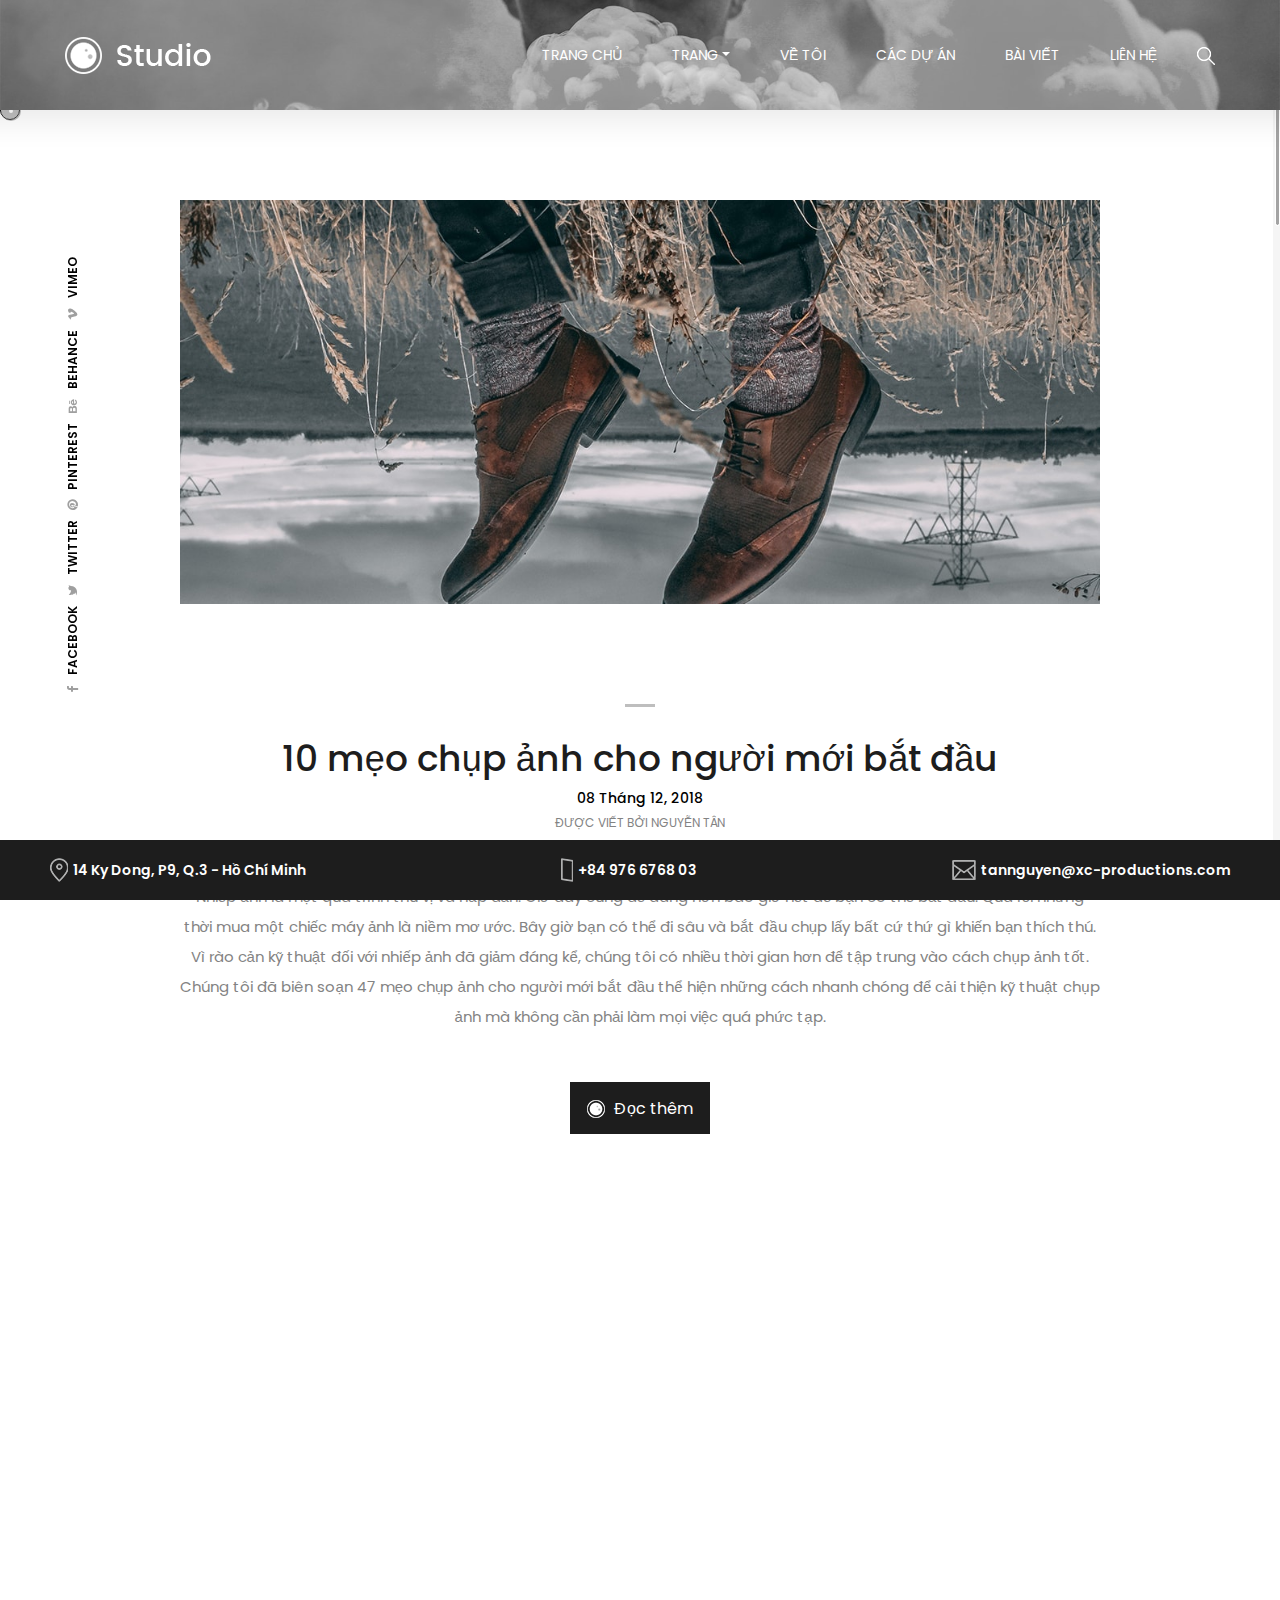
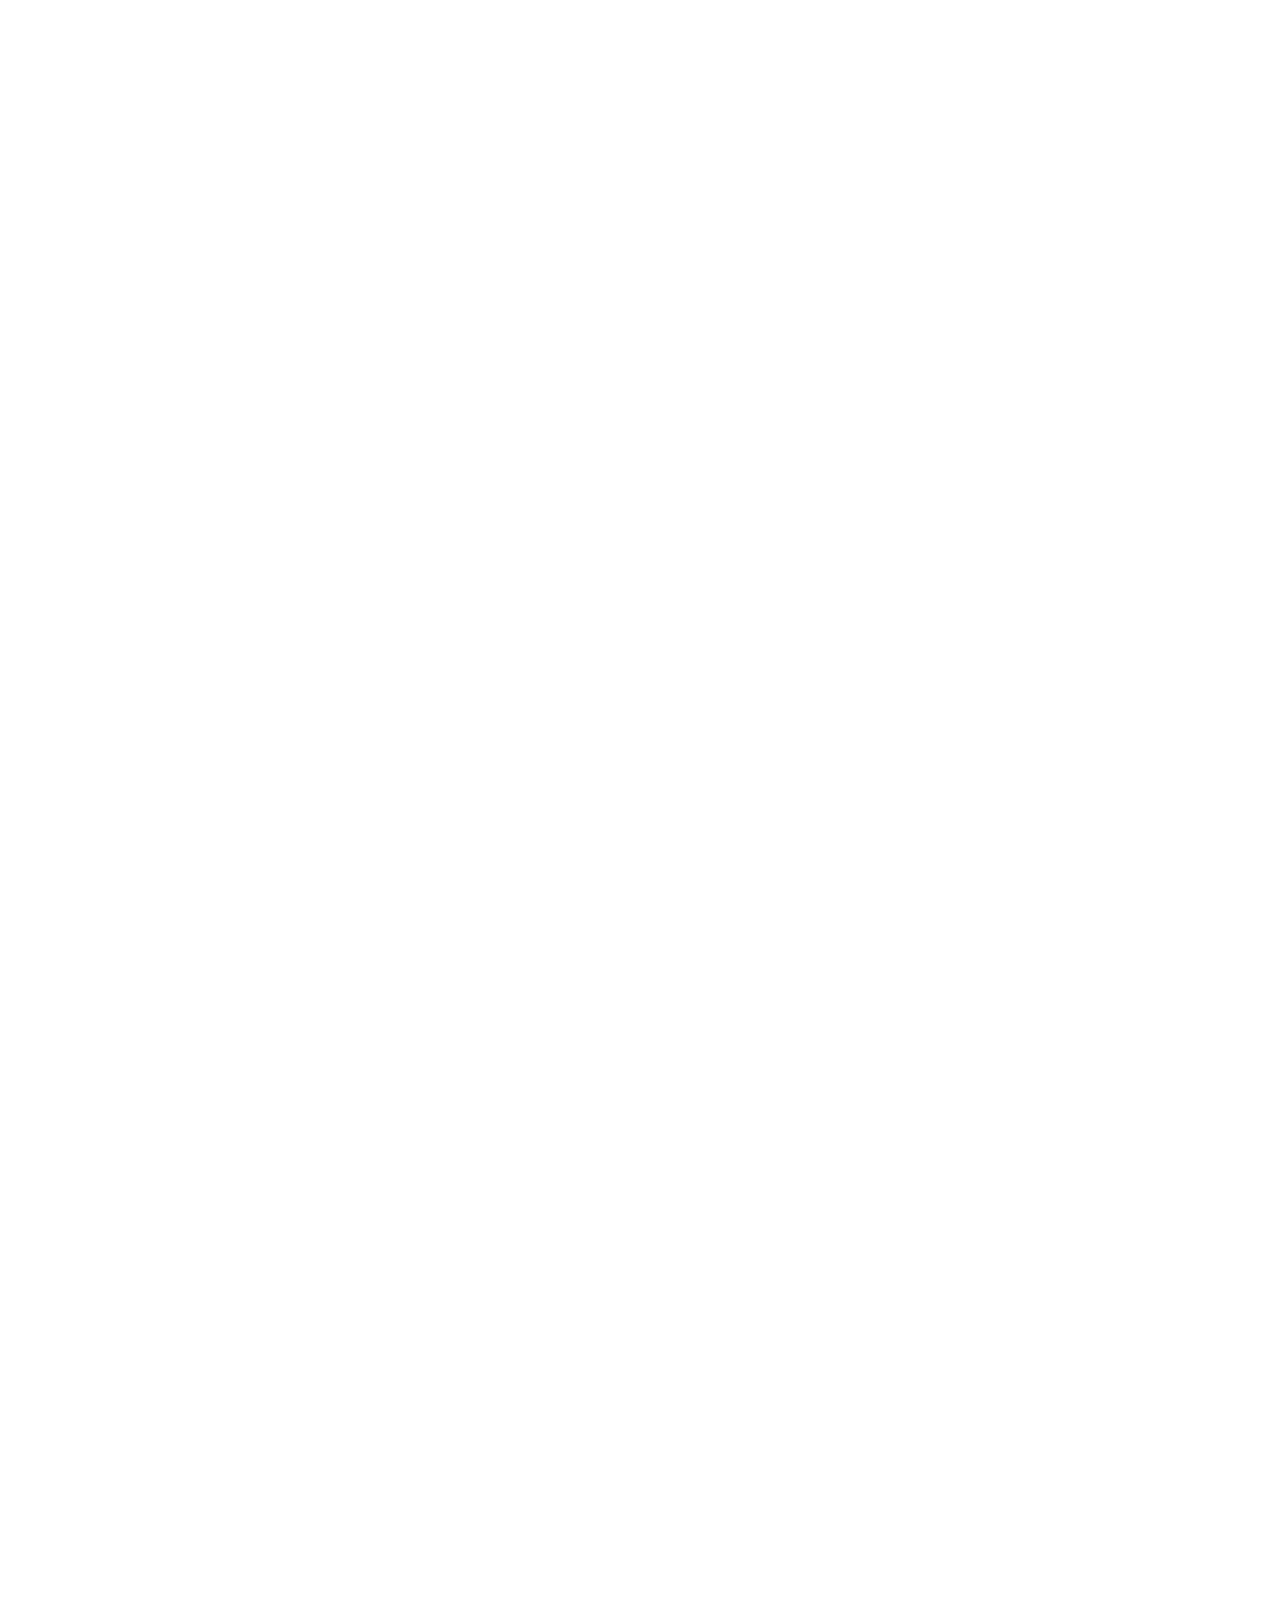
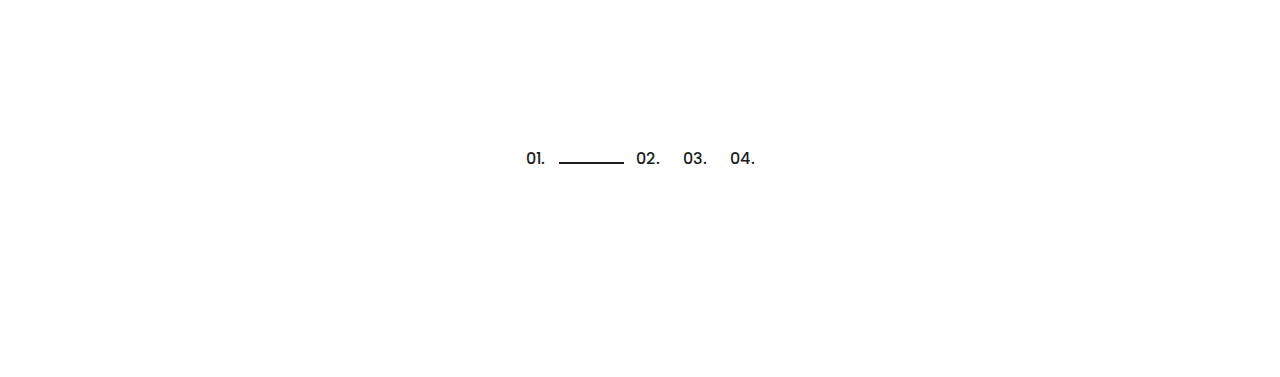
==== commit 7b593ebf: "Done" ====
--- a/blog.html
+++ b/blog.html
@@ -224,7 +224,7 @@
 
     
 
-    <!-- jQuery (Necessary for All JavaScript Plugins) -->
+    <!-- jQuery  -->
     <script src="js/jquery/jquery-2.2.4.min.js"></script>
     <!-- Popper js -->
     <script src="js/popper.min.js"></script>
